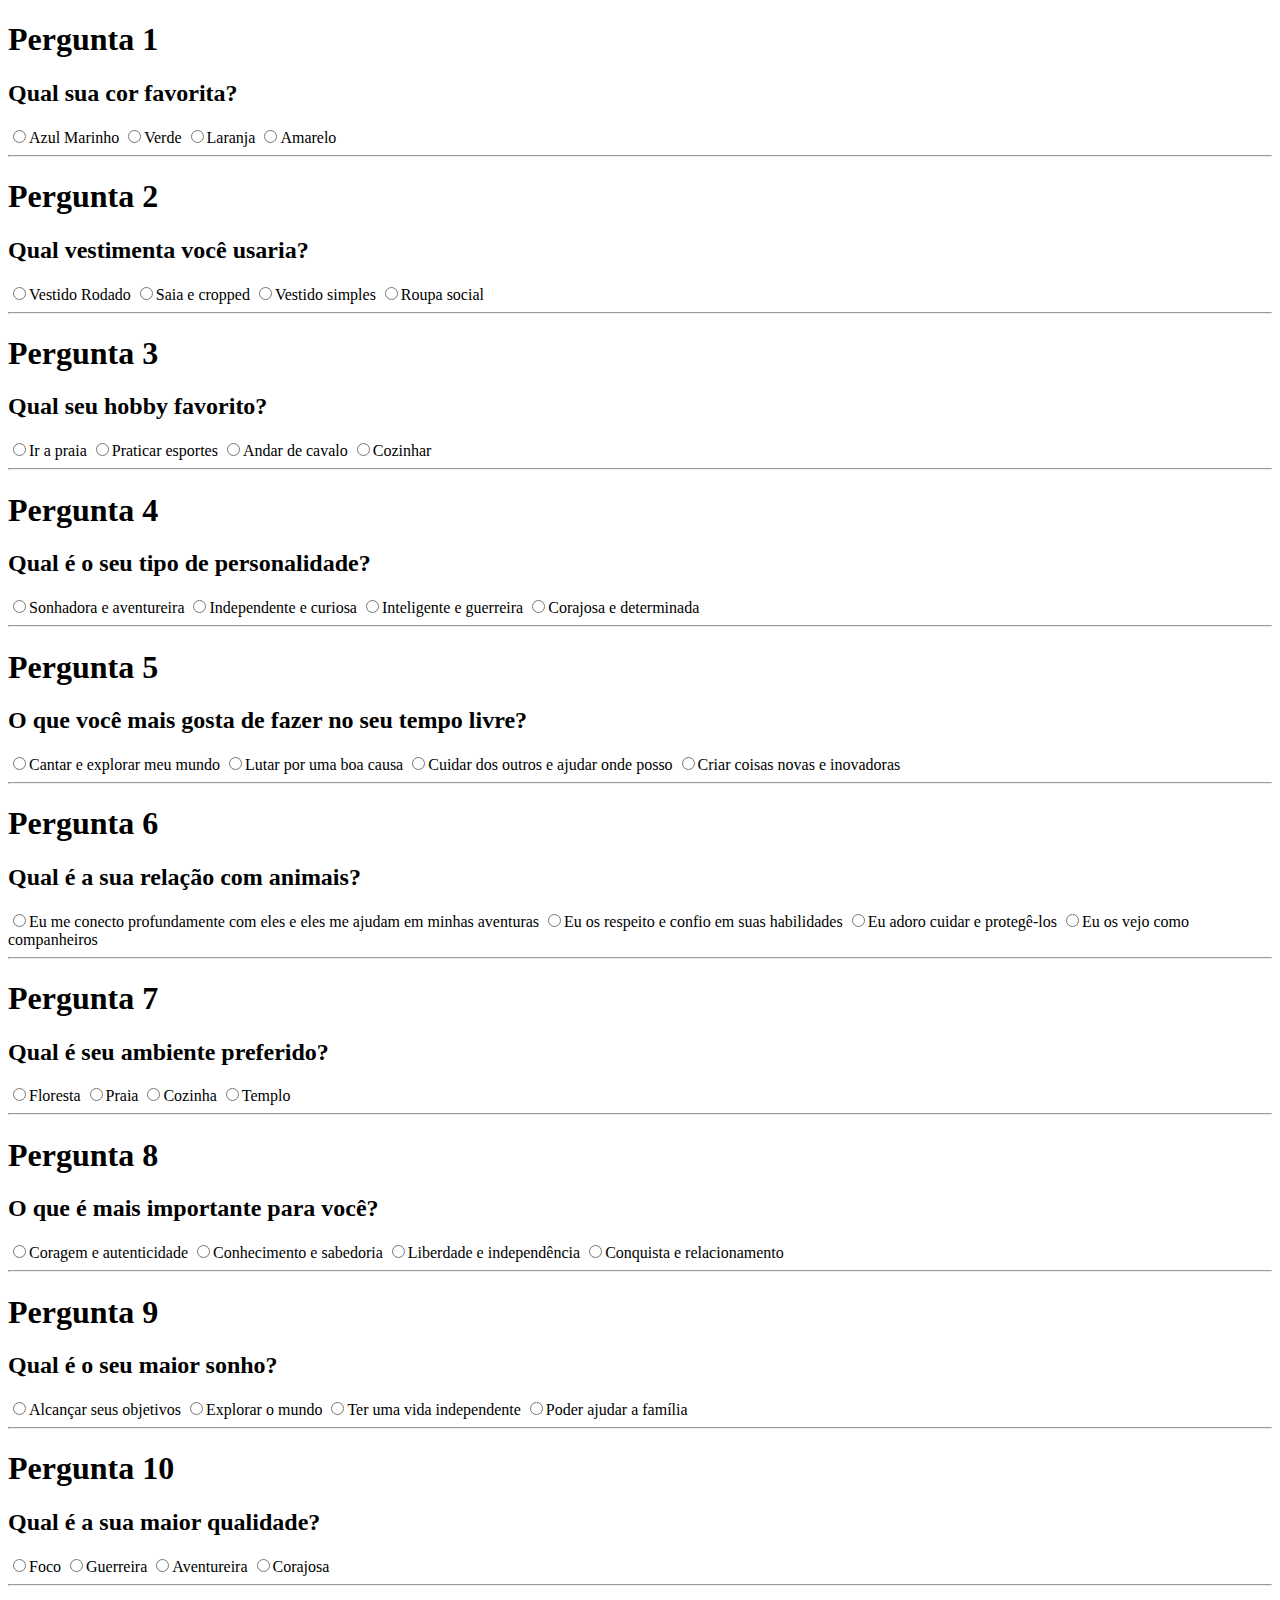
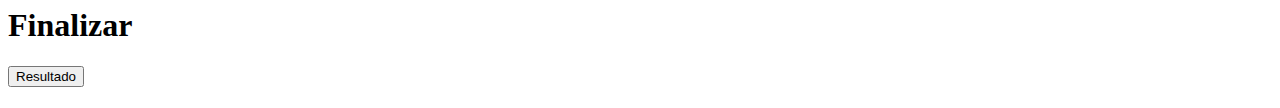
==== questoes.html @ 64bac866 "resuultadoatualizado" ====
<!DOCTYPE html>
<html lang="pt">
<head>
    <meta charset="UTF-8">
    <meta name="viewport" content="width=device-width, initial-scale=1.0">
    <title>Questões</title>
</head>
<body>
    <h1>Pergunta 1</h1>
    <h2>Qual sua cor favorita?</h2>
    <label><input type="radio" name="pergunta1" value="Merida">Azul Marinho </label>
    <label><input type="radio" name="pergunta1" value="Tiana">Verde</label>
    <label><input type="radio" name="pergunta1" value="Moana">Laranja</label>
    <label><input type="radio" name="pergunta1" value="Mulan">Amarelo</label>
    <hr>

    <h1>Pergunta 2</h1>
    <h2>Qual vestimenta você usaria?</h2>
    <label><input type="radio" name="pergunta2" value="Tiana">Vestido Rodado </label>
    <label><input type="radio" name="pergunta2" value="Moana">Saia e cropped </label>
    <label><input type="radio" name="pergunta2" value="Merida">Vestido simples </label>
    <label><input type="radio" name="pergunta2" value="Mulan">Roupa social </label>
    <hr>

    <h1>Pergunta 3</h1>
    <h2>Qual seu hobby favorito?</h2>
    <label><input type="radio" name="pergunta3" value="Moana">Ir a praia </label>
    <label><input type="radio" name="pergunta3" value="Merida">Praticar esportes </label>
    <label><input type="radio" name="pergunta3" value="Mulan">Andar de cavalo </label>
    <label><input type="radio" name="pergunta3" value="Tiana">Cozinhar </label>
    <hr>

    <h1>Pergunta 4</h1>
    <h2>Qual é o seu tipo de personalidade?</h2>
    <label><input type="radio" name="pergunta4" value="Merida">Sonhadora e aventureira </label>
    <label><input type="radio" name="pergunta4" value="Tiana">Independente e curiosa </label>
    <label><input type="radio" name="pergunta4" value="Mulan">Inteligente e guerreira </label>
    <label><input type="radio" name="pergunta4" value="Moana">Corajosa e determinada </label>
    <hr>

    <h1>Pergunta 5</h1>
    <h2>O que você mais gosta de fazer no seu tempo livre?</h2>
    <label><input type="radio" name="pergunta5" value="Moana">Cantar e explorar meu mundo </label>
    <label><input type="radio" name="pergunta5" value="Mulan">Lutar por uma boa causa </label>
    <label><input type="radio" name="pergunta5" value="Merida">Cuidar dos outros e ajudar onde posso </label>
    <label><input type="radio" name="pergunta1" value="Tiana">Criar coisas novas e inovadoras </label>
    <hr>

    <h1>Pergunta 6</h1>
    <h2>Qual é a sua relação com animais?</h2>
    <label><input type="radio" name="pergunta6" value="Mulan">Eu me conecto profundamente com eles e eles me ajudam em minhas aventuras </label>
    <label><input type="radio" name="pergunta6" value="Tiana">Eu os respeito e confio em suas habilidades </label>
    <label><input type="radio" name="pergunta6" value="Merida">Eu adoro cuidar e protegê-los </label>
    <label><input type="radio" name="pergunta6" value="Moana">Eu os vejo como companheiros </label>
    <hr>

    <h1>Pergunta 7</h1>
    <h2>Qual é seu ambiente preferido?</h2>
    <label><input type="radio" name="pergunta7" value="Merida">Floresta </label>
    <label><input type="radio" name="pergunta7" value="Moana">Praia </label>
    <label><input type="radio" name="pergunta7" value="Tiana">Cozinha </label>
    <label><input type="radio" name="pergunta7" value="Mulan">Templo</label>
    <hr>

    <h1>Pergunta 8</h1>
    <h2>O que é mais importante para você?</h2>
    <label><input type="radio" name="pergunta8" value="Moana">Coragem e autenticidade </label>
    <label><input type="radio" name="pergunta8" value="Mulan">Conhecimento e sabedoria</label>
    <label><input type="radio" name="pergunta8" value="Merida">Liberdade e independência </label>
    <label><input type="radio" name="pergunta8" value="Tiana">Conquista e relacionamento </label>
    <hr>

    <h1>Pergunta 9</h1>
    <h2>Qual é o seu maior sonho?</h2>
    <label><input type="radio" name="pergunta9" value="Tiana">Alcançar seus objetivos </label>
    <label><input type="radio" name="pergunta9" value="Moana">Explorar o mundo </label>
    <label><input type="radio" name="pergunta9" value="Merida">Ter uma vida independente </label>
    <label><input type="radio" name="pergunta9" value="Mulan">Poder ajudar a família </label>
    <hr>

    <h1>Pergunta 10</h1>
    <h2>Qual é a sua maior qualidade?</h2>
    <label><input type="radio" name="pergunta10" value="Tiana">Foco </label>
    <label><input type="radio" name="pergunta10" value="Mulan">Guerreira </label>
    <label><input type="radio" name="pergunta10" value="Moana">Aventureira </label>
    <label><input type="radio" name="pergunta10" value="Merida">Corajosa</label>
<hr>

     <h1>Finalizar</h1>
    <button id="btnresultado" onclick="resultadofinal()">Resultado</button>
    <h1 id="resultado"></h1>

    
</body>
</html>
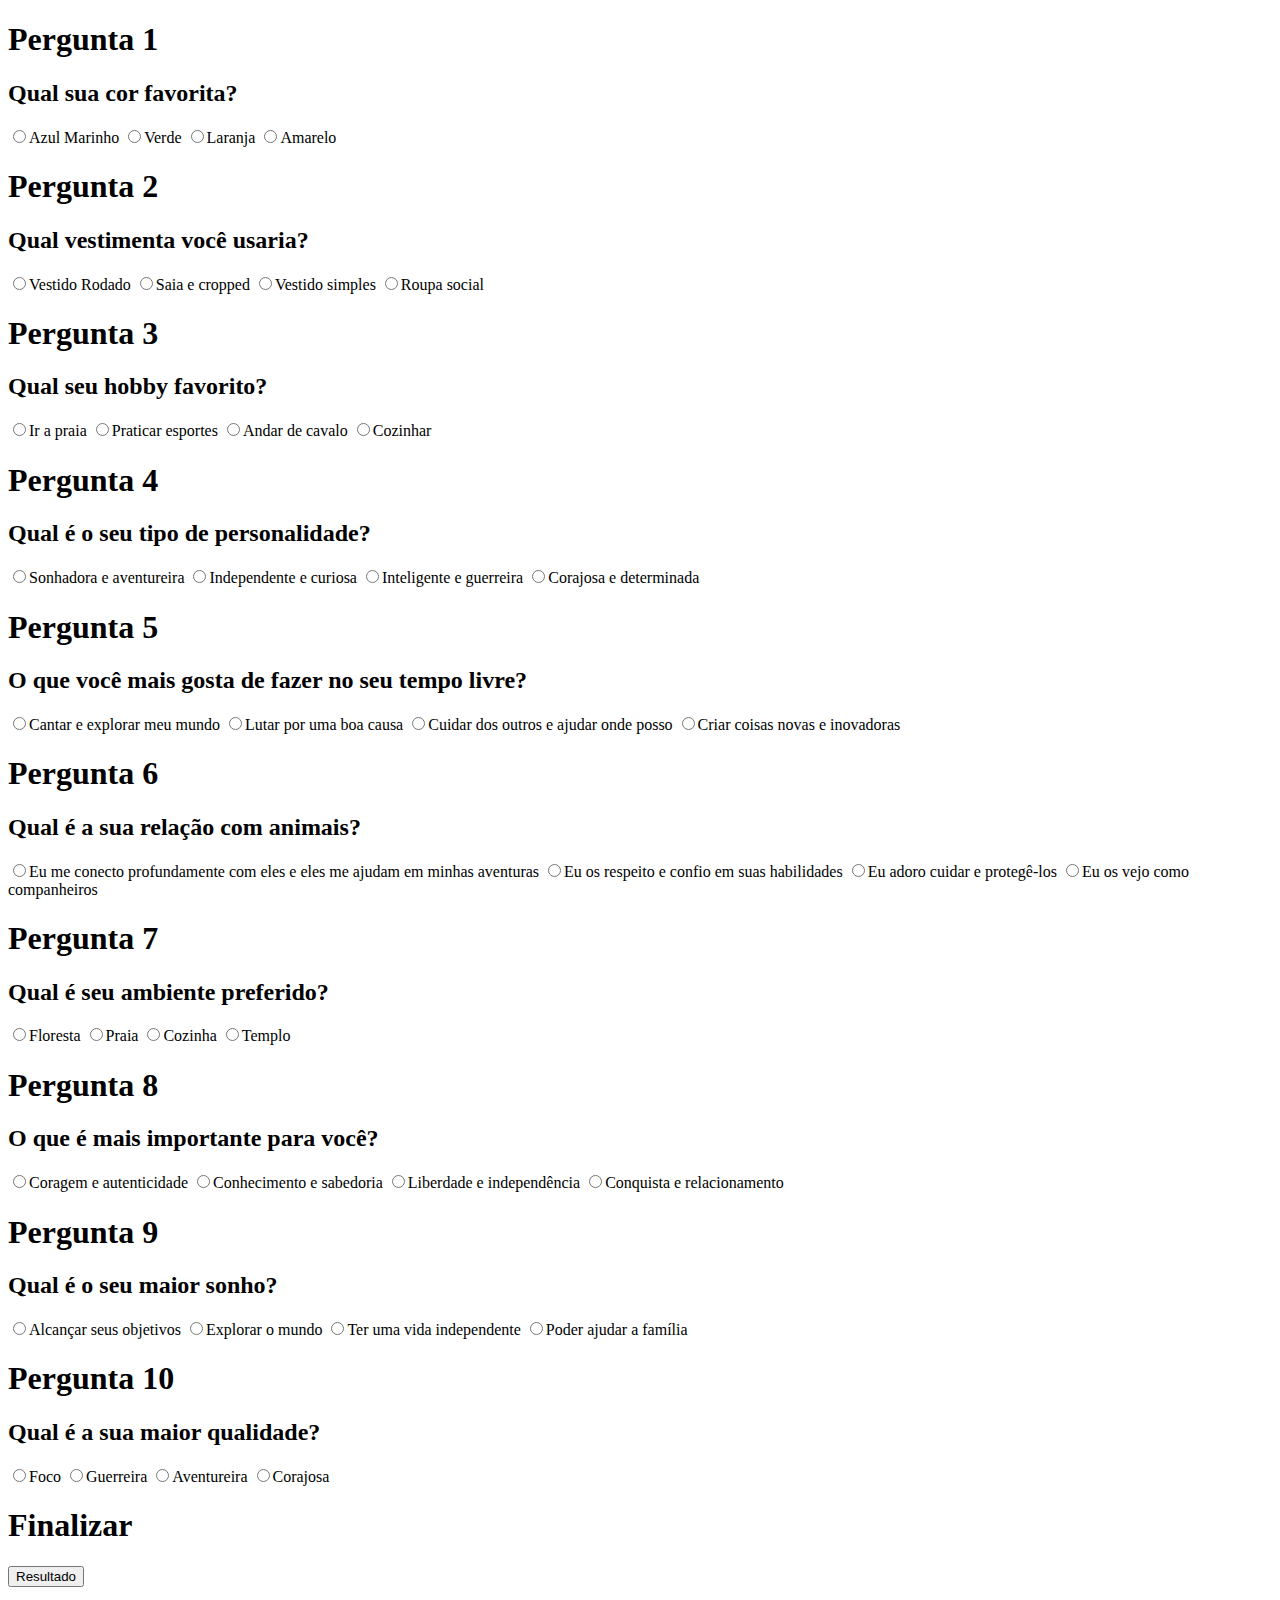
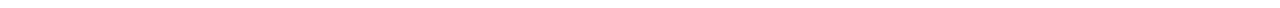
==== commit 5831d56f: "resultadoatualizado" ====
--- a/questoes.html
+++ b/questoes.html
@@ -12,7 +12,7 @@
     <label><input type="radio" name="pergunta1" value="Tiana">Verde</label>
     <label><input type="radio" name="pergunta1" value="Moana">Laranja</label>
     <label><input type="radio" name="pergunta1" value="Mulan">Amarelo</label>
-    <hr>
+    
 
     <h1>Pergunta 2</h1>
     <h2>Qual vestimenta você usaria?</h2>
@@ -20,7 +20,7 @@
     <label><input type="radio" name="pergunta2" value="Moana">Saia e cropped </label>
     <label><input type="radio" name="pergunta2" value="Merida">Vestido simples </label>
     <label><input type="radio" name="pergunta2" value="Mulan">Roupa social </label>
-    <hr>
+    
 
     <h1>Pergunta 3</h1>
     <h2>Qual seu hobby favorito?</h2>
@@ -28,7 +28,7 @@
     <label><input type="radio" name="pergunta3" value="Merida">Praticar esportes </label>
     <label><input type="radio" name="pergunta3" value="Mulan">Andar de cavalo </label>
     <label><input type="radio" name="pergunta3" value="Tiana">Cozinhar </label>
-    <hr>
+    
 
     <h1>Pergunta 4</h1>
     <h2>Qual é o seu tipo de personalidade?</h2>
@@ -36,7 +36,7 @@
     <label><input type="radio" name="pergunta4" value="Tiana">Independente e curiosa </label>
     <label><input type="radio" name="pergunta4" value="Mulan">Inteligente e guerreira </label>
     <label><input type="radio" name="pergunta4" value="Moana">Corajosa e determinada </label>
-    <hr>
+    
 
     <h1>Pergunta 5</h1>
     <h2>O que você mais gosta de fazer no seu tempo livre?</h2>
@@ -44,7 +44,7 @@
     <label><input type="radio" name="pergunta5" value="Mulan">Lutar por uma boa causa </label>
     <label><input type="radio" name="pergunta5" value="Merida">Cuidar dos outros e ajudar onde posso </label>
     <label><input type="radio" name="pergunta1" value="Tiana">Criar coisas novas e inovadoras </label>
-    <hr>
+    
 
     <h1>Pergunta 6</h1>
     <h2>Qual é a sua relação com animais?</h2>
@@ -52,7 +52,7 @@
     <label><input type="radio" name="pergunta6" value="Tiana">Eu os respeito e confio em suas habilidades </label>
     <label><input type="radio" name="pergunta6" value="Merida">Eu adoro cuidar e protegê-los </label>
     <label><input type="radio" name="pergunta6" value="Moana">Eu os vejo como companheiros </label>
-    <hr>
+    
 
     <h1>Pergunta 7</h1>
     <h2>Qual é seu ambiente preferido?</h2>
@@ -60,7 +60,7 @@
     <label><input type="radio" name="pergunta7" value="Moana">Praia </label>
     <label><input type="radio" name="pergunta7" value="Tiana">Cozinha </label>
     <label><input type="radio" name="pergunta7" value="Mulan">Templo</label>
-    <hr>
+    
 
     <h1>Pergunta 8</h1>
     <h2>O que é mais importante para você?</h2>
@@ -68,7 +68,7 @@
     <label><input type="radio" name="pergunta8" value="Mulan">Conhecimento e sabedoria</label>
     <label><input type="radio" name="pergunta8" value="Merida">Liberdade e independência </label>
     <label><input type="radio" name="pergunta8" value="Tiana">Conquista e relacionamento </label>
-    <hr>
+    
 
     <h1>Pergunta 9</h1>
     <h2>Qual é o seu maior sonho?</h2>
@@ -76,7 +76,7 @@
     <label><input type="radio" name="pergunta9" value="Moana">Explorar o mundo </label>
     <label><input type="radio" name="pergunta9" value="Merida">Ter uma vida independente </label>
     <label><input type="radio" name="pergunta9" value="Mulan">Poder ajudar a família </label>
-    <hr>
+    
 
     <h1>Pergunta 10</h1>
     <h2>Qual é a sua maior qualidade?</h2>
@@ -84,12 +84,12 @@
     <label><input type="radio" name="pergunta10" value="Mulan">Guerreira </label>
     <label><input type="radio" name="pergunta10" value="Moana">Aventureira </label>
     <label><input type="radio" name="pergunta10" value="Merida">Corajosa</label>
-<hr>
+
 
      <h1>Finalizar</h1>
     <button id="btnresultado" onclick="resultadofinal()">Resultado</button>
     <h1 id="resultado"></h1>
 
-    
+    <script src="resultado.js"></script>
 </body>
 </html>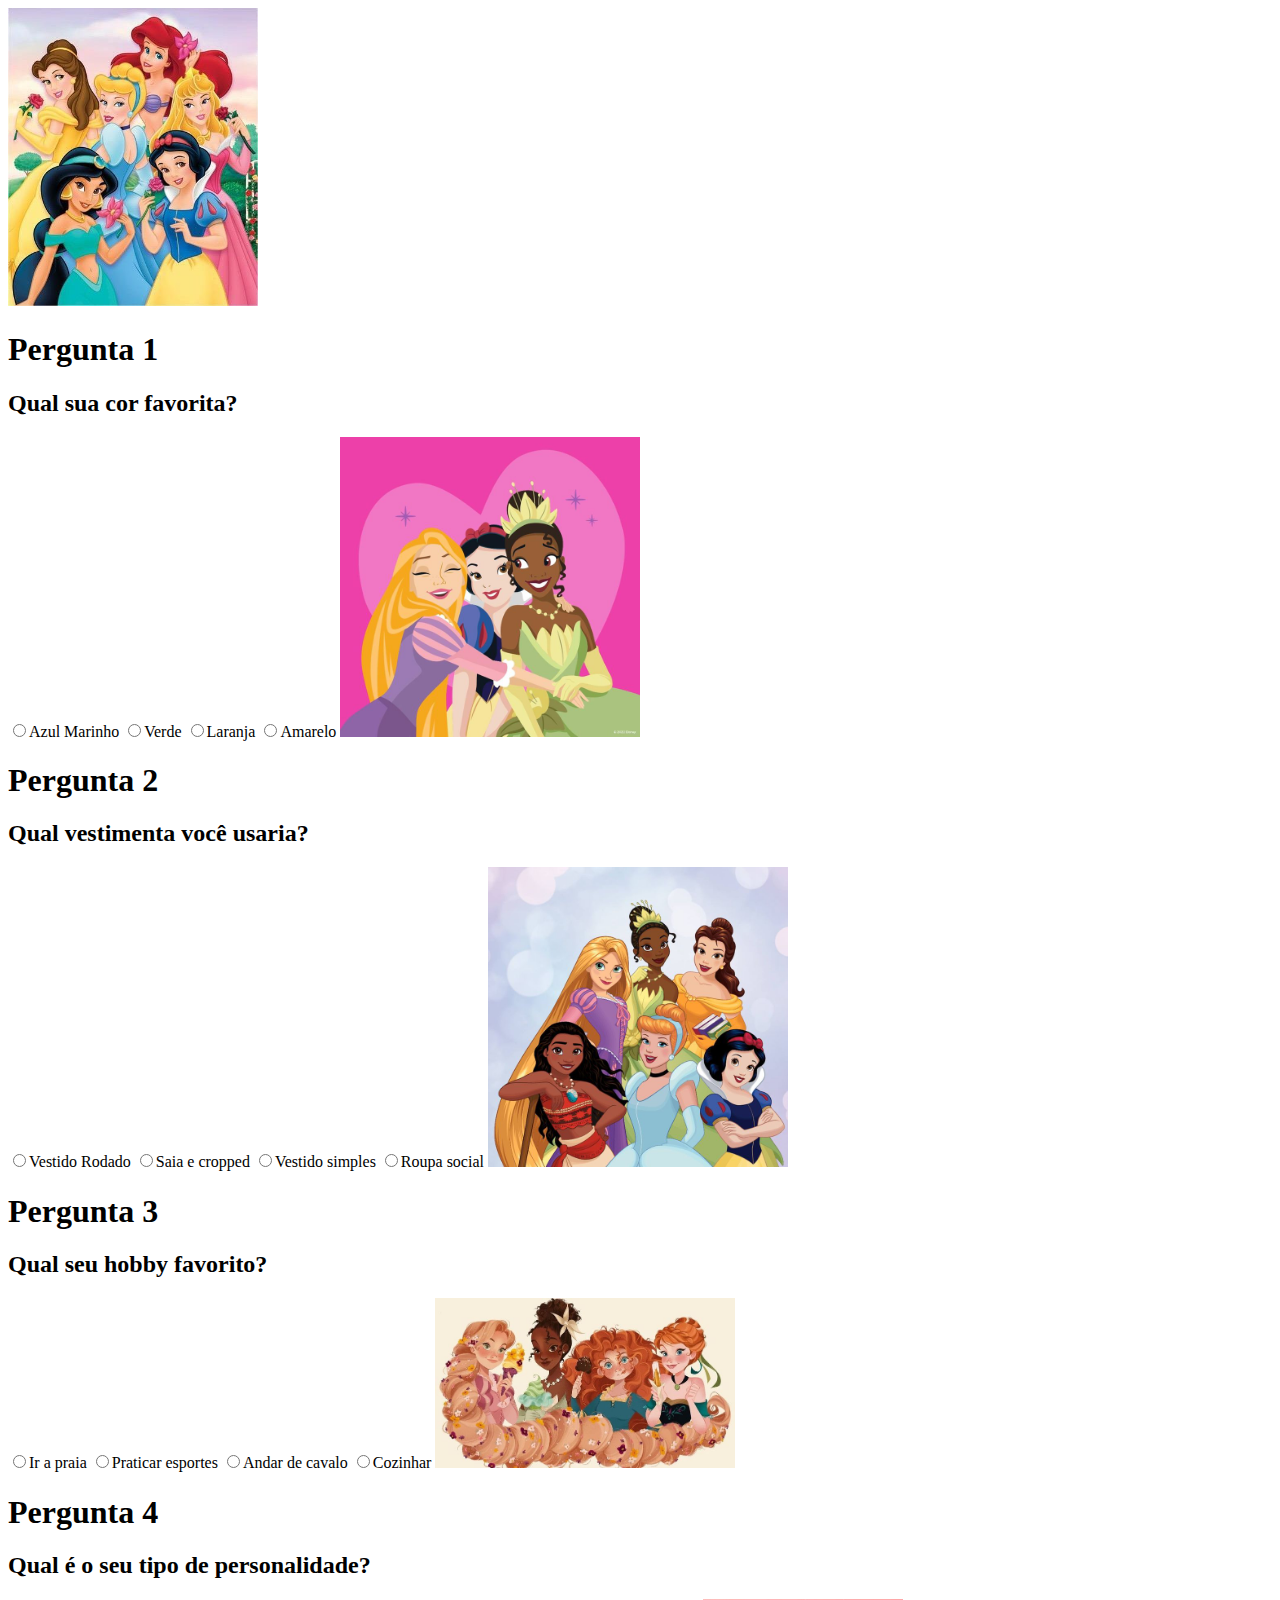
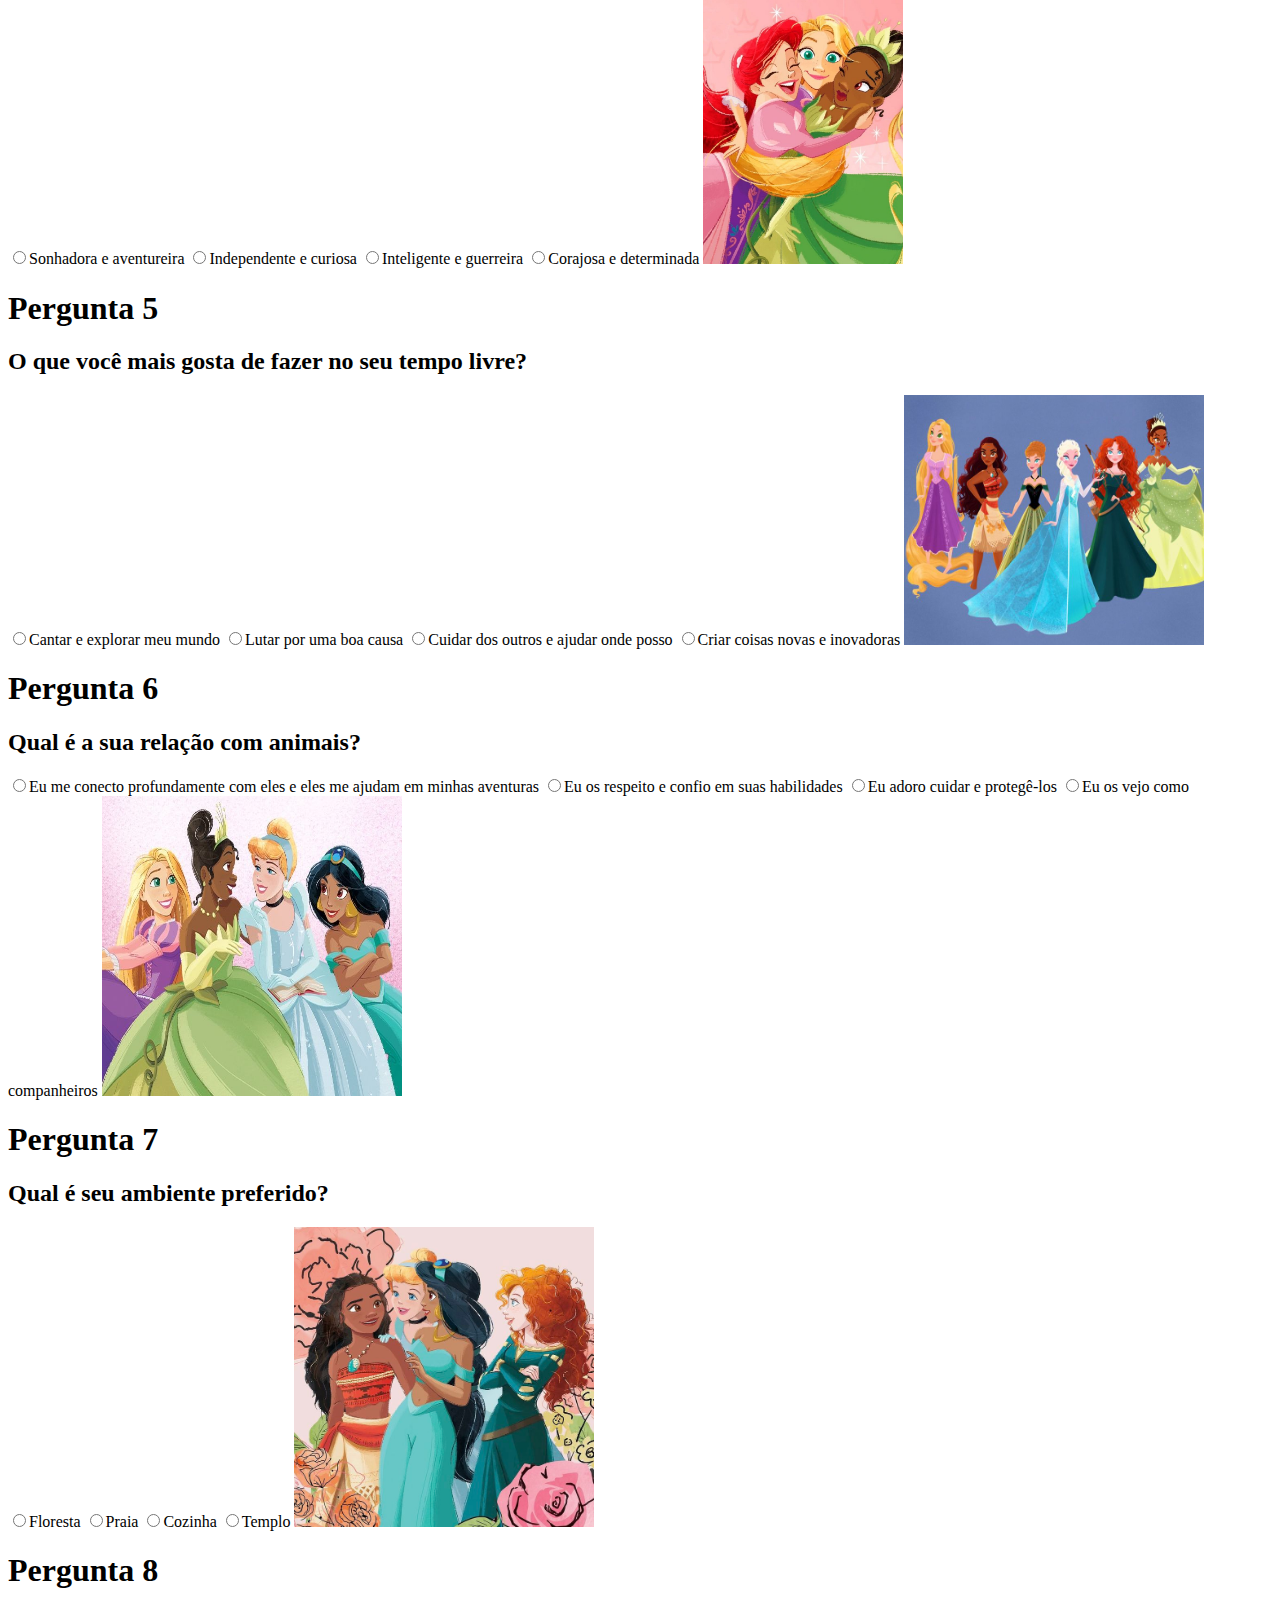
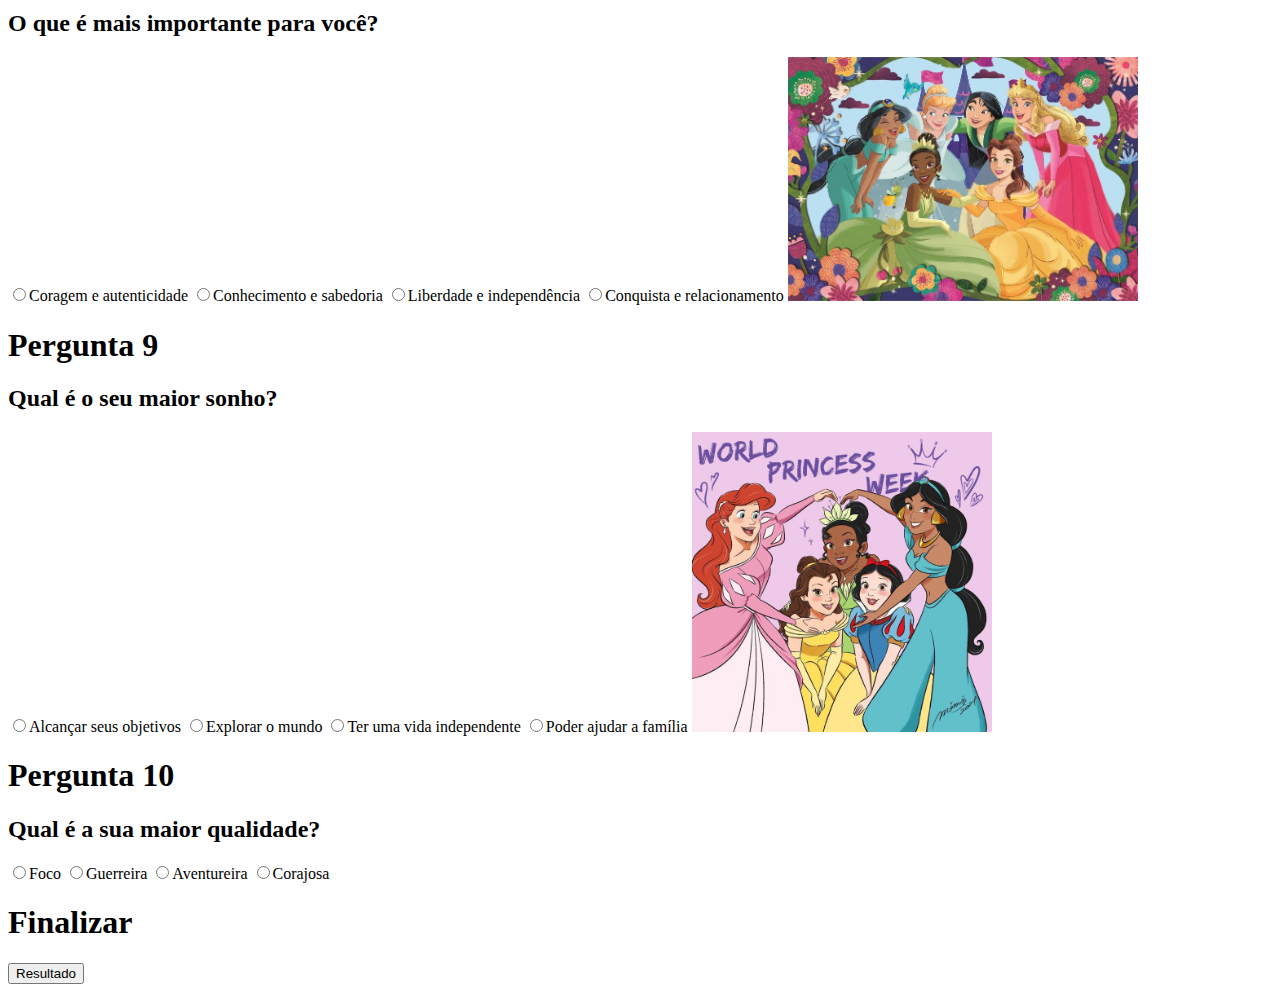
==== commit 5f961a3d: "Merge branch 'main' of https://github.com/nicoly222/Teste" ====
--- a/questoes.html
+++ b/questoes.html
@@ -6,7 +6,9 @@
     <title>Questões</title>
 </head>
 <body>
-    <h1>Pergunta 1</h1>
+
+    <img src="princesas1.jpg" width="250" heith="300">
+    <h1>Pergunta 1</h1> 
     <h2>Qual sua cor favorita?</h2>
     <label><input type="radio" name="pergunta1" value="Merida">Azul Marinho </label>
     <label><input type="radio" name="pergunta1" value="Tiana">Verde</label>
@@ -14,6 +16,7 @@
     <label><input type="radio" name="pergunta1" value="Mulan">Amarelo</label>
     
 
+    <img src="princesas2.jpg" width="300" heigth="300">
     <h1>Pergunta 2</h1>
     <h2>Qual vestimenta você usaria?</h2>
     <label><input type="radio" name="pergunta2" value="Tiana">Vestido Rodado </label>
@@ -22,6 +25,7 @@
     <label><input type="radio" name="pergunta2" value="Mulan">Roupa social </label>
     
 
+    <img src="princesas3.jpg" width="300" heigth="300">
     <h1>Pergunta 3</h1>
     <h2>Qual seu hobby favorito?</h2>
     <label><input type="radio" name="pergunta3" value="Moana">Ir a praia </label>
@@ -30,6 +34,8 @@
     <label><input type="radio" name="pergunta3" value="Tiana">Cozinhar </label>
     
 
+
+    <img src="princesa4.jpg" width="300" heigth="300">
     <h1>Pergunta 4</h1>
     <h2>Qual é o seu tipo de personalidade?</h2>
     <label><input type="radio" name="pergunta4" value="Merida">Sonhadora e aventureira </label>
@@ -38,6 +44,7 @@
     <label><input type="radio" name="pergunta4" value="Moana">Corajosa e determinada </label>
     
 
+    <img src="princesa5.jpg"width="200" heigth="300">
     <h1>Pergunta 5</h1>
     <h2>O que você mais gosta de fazer no seu tempo livre?</h2>
     <label><input type="radio" name="pergunta5" value="Moana">Cantar e explorar meu mundo </label>
@@ -46,6 +53,7 @@
     <label><input type="radio" name="pergunta1" value="Tiana">Criar coisas novas e inovadoras </label>
     
 
+    <img src="princesa6.jpg" width="300" height="250">
     <h1>Pergunta 6</h1>
     <h2>Qual é a sua relação com animais?</h2>
     <label><input type="radio" name="pergunta6" value="Mulan">Eu me conecto profundamente com eles e eles me ajudam em minhas aventuras </label>
@@ -54,6 +62,7 @@
     <label><input type="radio" name="pergunta6" value="Moana">Eu os vejo como companheiros </label>
     
 
+    <img src="princesa7.jpg" width="300" height="300">
     <h1>Pergunta 7</h1>
     <h2>Qual é seu ambiente preferido?</h2>
     <label><input type="radio" name="pergunta7" value="Merida">Floresta </label>
@@ -62,6 +71,7 @@
     <label><input type="radio" name="pergunta7" value="Mulan">Templo</label>
     
 
+    <img src="princesa8.jpg" width="300" height="300">
     <h1>Pergunta 8</h1>
     <h2>O que é mais importante para você?</h2>
     <label><input type="radio" name="pergunta8" value="Moana">Coragem e autenticidade </label>
@@ -70,6 +80,7 @@
     <label><input type="radio" name="pergunta8" value="Tiana">Conquista e relacionamento </label>
     
 
+    <img src ="princesa9.jpg" width="350" heigth="400">
     <h1>Pergunta 9</h1>
     <h2>Qual é o seu maior sonho?</h2>
     <label><input type="radio" name="pergunta9" value="Tiana">Alcançar seus objetivos </label>
@@ -78,6 +89,7 @@
     <label><input type="radio" name="pergunta9" value="Mulan">Poder ajudar a família </label>
     
 
+    <img src="princesa10.jpg" width="300" height="300">
     <h1>Pergunta 10</h1>
     <h2>Qual é a sua maior qualidade?</h2>
     <label><input type="radio" name="pergunta10" value="Tiana">Foco </label>
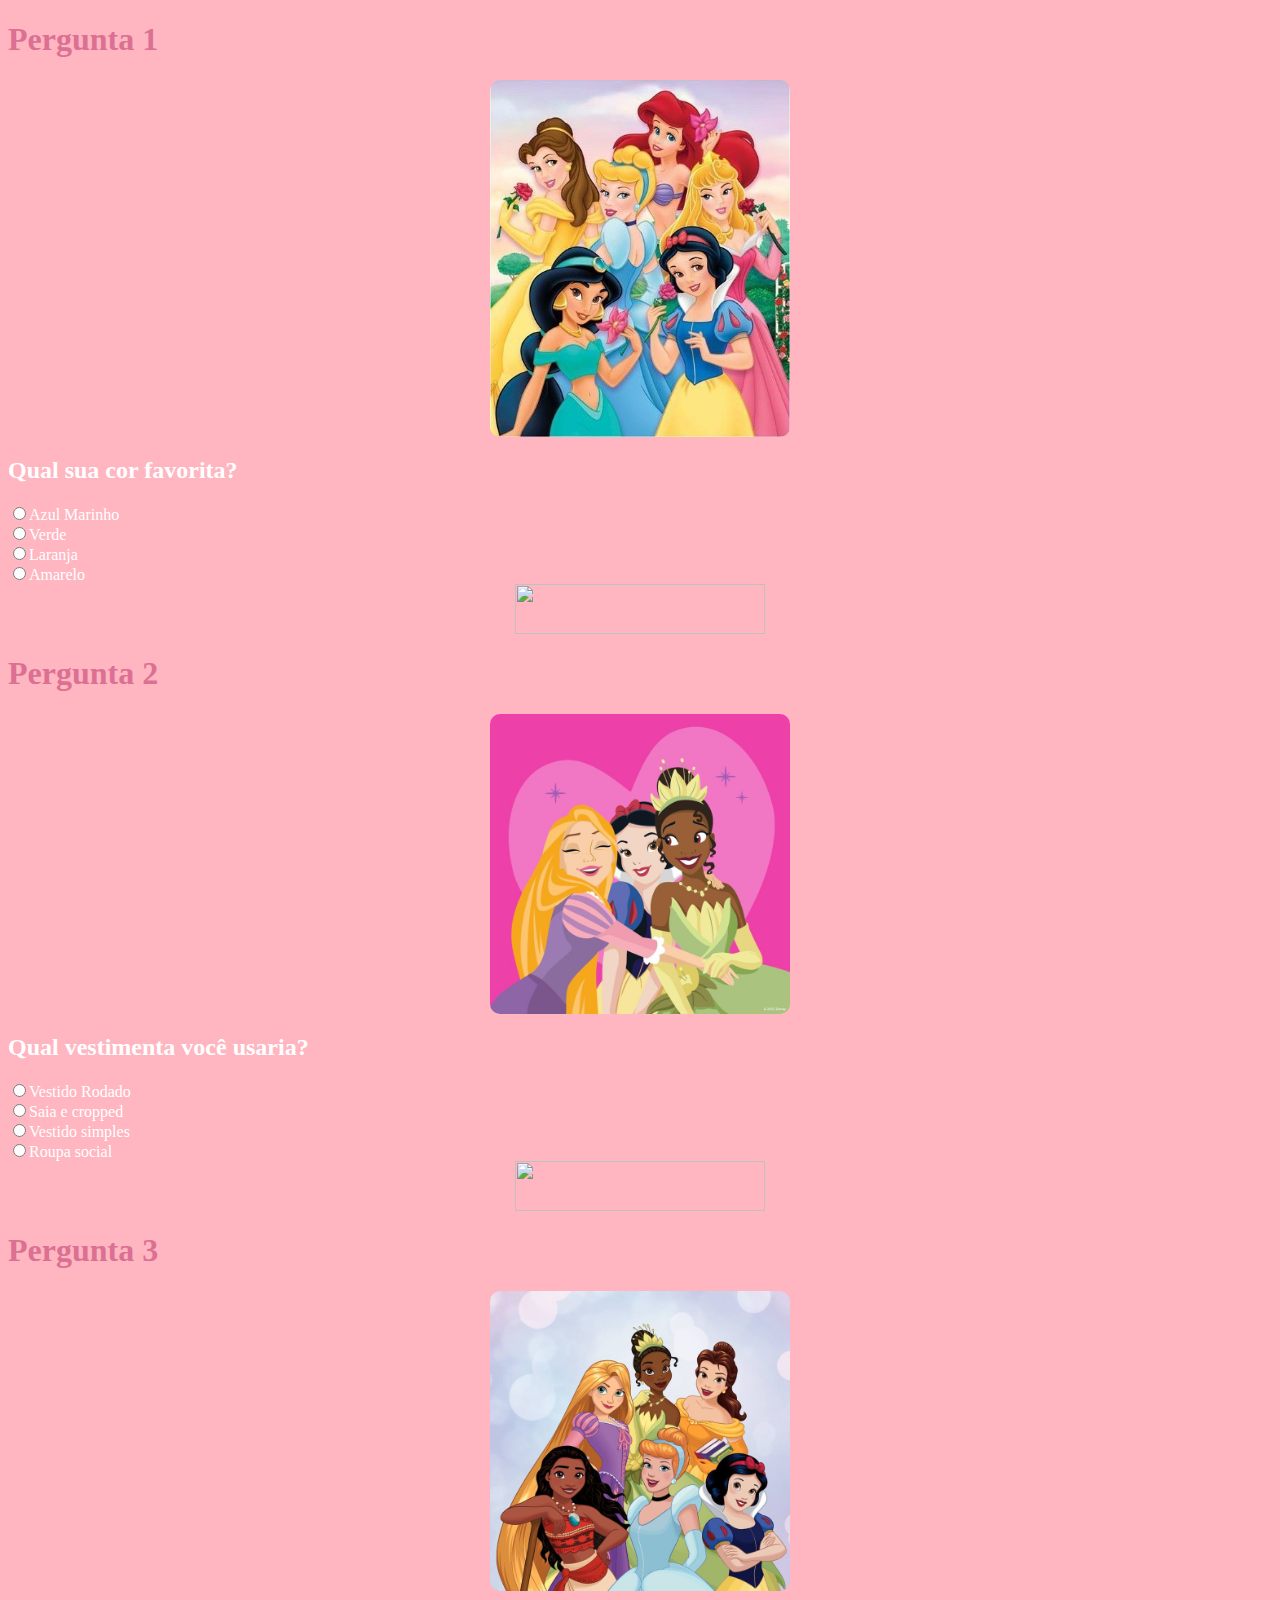
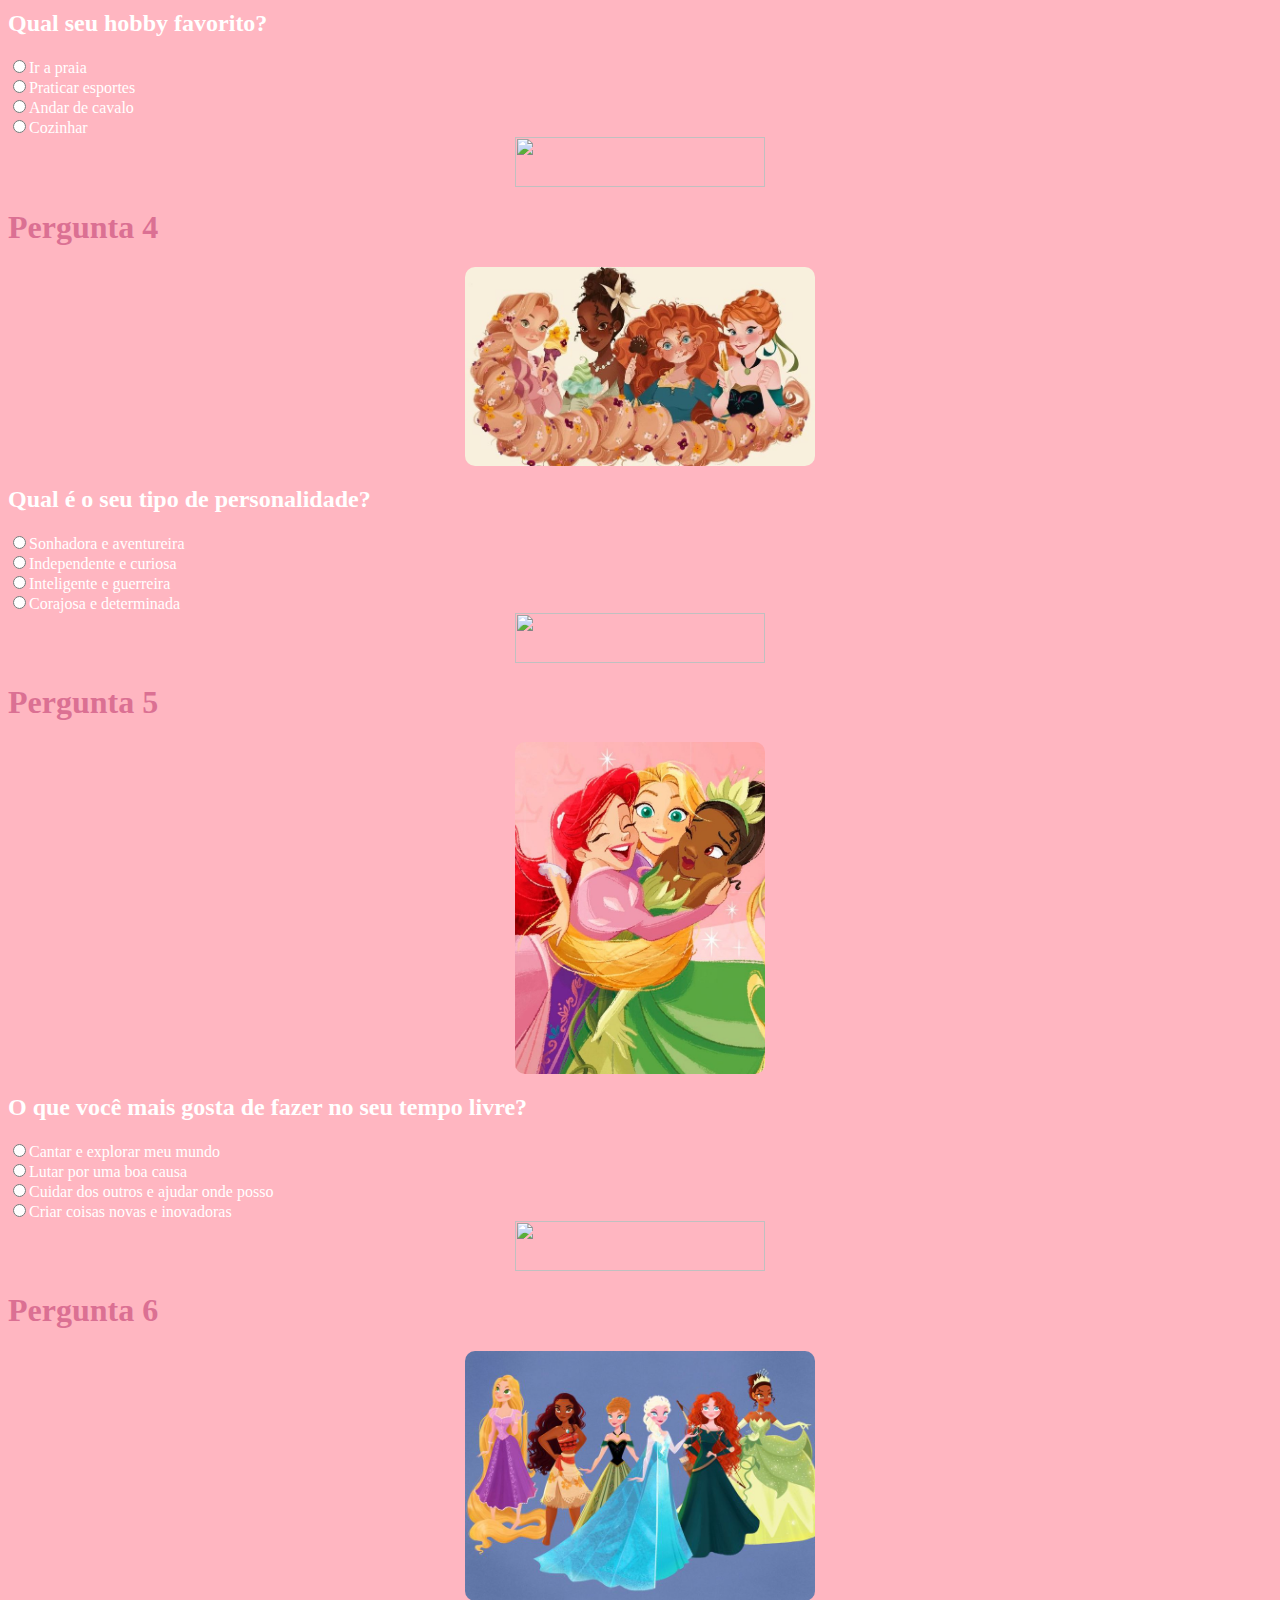
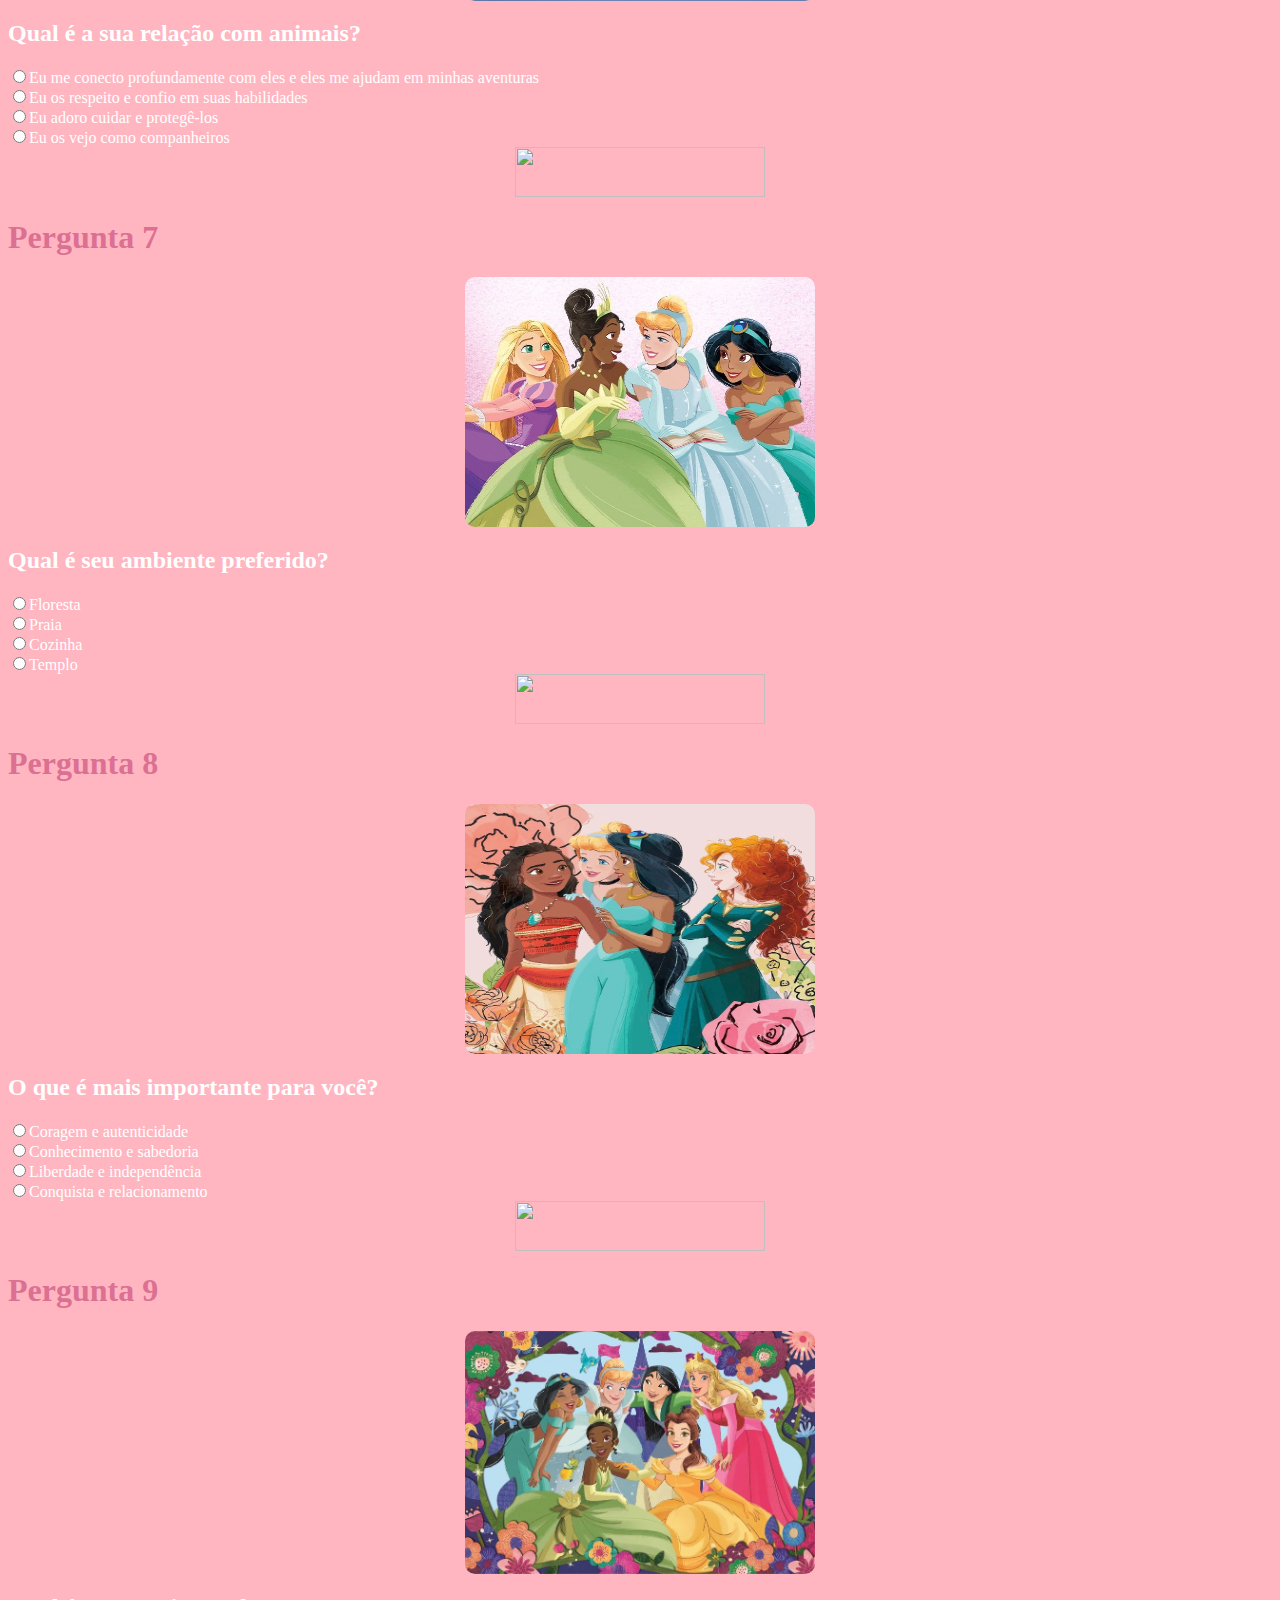
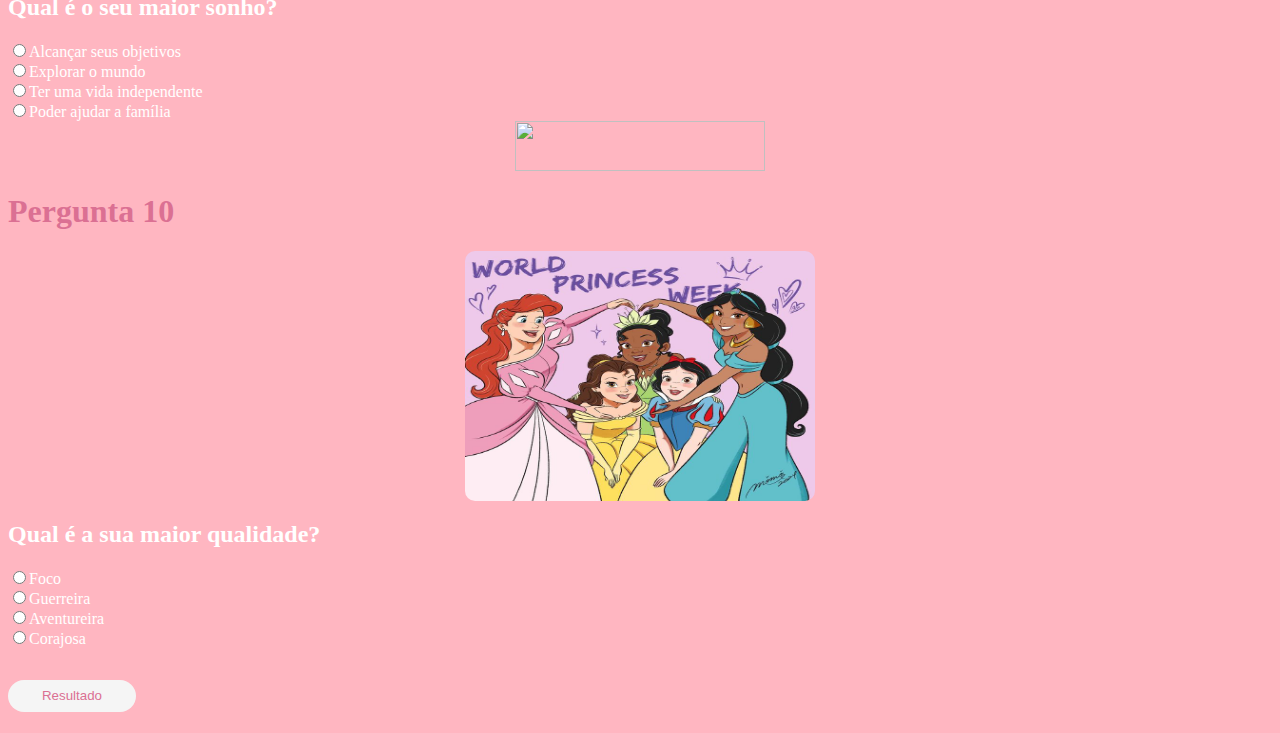
==== commit dffb9a05: "finalizacao" ====
--- a/questoes.html
+++ b/questoes.html
@@ -1,104 +1,117 @@
 <!DOCTYPE html>
 <html lang="pt">
 <head>
+    <link rel="stylesheet" href="questoes.css">
+
     <meta charset="UTF-8">
     <meta name="viewport" content="width=device-width, initial-scale=1.0">
     <title>Questões</title>
+    
 </head>
 <body>
 
-    <img src="princesas1.jpg" width="250" heith="300">
     <h1>Pergunta 1</h1> 
+    <img class="img" src="princesas1.jpg" width="300" heith="300">
     <h2>Qual sua cor favorita?</h2>
-    <label><input type="radio" name="pergunta1" value="Merida">Azul Marinho </label>
-    <label><input type="radio" name="pergunta1" value="Tiana">Verde</label>
-    <label><input type="radio" name="pergunta1" value="Moana">Laranja</label>
-    <label><input type="radio" name="pergunta1" value="Mulan">Amarelo</label>
+    <label><input type="radio" name="pergunta1" value="Merida">Azul Marinho </label><br>
+    <label><input type="radio" name="pergunta1" value="Tiana">Verde</label><br>
+    <label><input type="radio" name="pergunta1" value="Moana">Laranja</label><br>
+    <label><input type="radio" name="pergunta1" value="Mulan">Amarelo</label><br>
+    
+    <img class="flores" src="Flores-removebg-preview.png" width="250" height="50">
+
+    <h1>Pergunta 2</h1>
+    <img class="img" src="princesas2.jpg" width="300" heigth="300">
+    <h2>Qual vestimenta você usaria?</h2>
+    <label><input type="radio" name="pergunta2" value="Tiana">Vestido Rodado </label><br>
+    <label><input type="radio" name="pergunta2" value="Moana">Saia e cropped </label><br>
+    <label><input type="radio" name="pergunta2" value="Merida">Vestido simples </label><br>
+    <label><input type="radio" name="pergunta2" value="Mulan">Roupa social </label><br>
+
+    <img class="flores" src="Flores-removebg-preview.png" width="250" height="50">
+
+    <h1>Pergunta 3</h1>
+    <img  class="img" src="princesas3.jpg" width="300" heigth="300">
+    <h2>Qual seu hobby favorito?</h2>
+    <label><input type="radio" name="pergunta3" value="Moana">Ir a praia </label><br>
+    <label><input type="radio" name="pergunta3" value="Merida">Praticar esportes </label><br>
+    <label><input type="radio" name="pergunta3" value="Mulan">Andar de cavalo </label><br>
+    <label><input type="radio" name="pergunta3" value="Tiana">Cozinhar </label><br>
+    
+    <img class="flores" src="Flores-removebg-preview.png" width="250" height="50">
+
+    <h1>Pergunta 4</h1>
+    <img class="img" src="princesa4.jpg" width="350" heigth="300">
+    <h2>Qual é o seu tipo de personalidade?</h2>
+    <label><input type="radio" name="pergunta4" value="Merida">Sonhadora e aventureira </label><br>
+    <label><input type="radio" name="pergunta4" value="Tiana">Independente e curiosa </label><br>
+    <label><input type="radio" name="pergunta4" value="Mulan">Inteligente e guerreira </label><br>
+    <label><input type="radio" name="pergunta4" value="Moana">Corajosa e determinada </label><br>
+    
+    <img class="flores" src="Flores-removebg-preview.png" width="250" height="50">
+
+    <h1>Pergunta 5</h1>
+    <img class="img" src="princesa5.jpg"width="250" heigth="250">
+    <h2>O que você mais gosta de fazer no seu tempo livre?</h2>
+    <label><input type="radio" name="pergunta5" value="Moana">Cantar e explorar meu mundo </label><br>
+    <label><input type="radio" name="pergunta5" value="Mulan">Lutar por uma boa causa </label><br>
+    <label><input type="radio" name="pergunta5" value="Merida">Cuidar dos outros e ajudar onde posso </label><br>
+    <label><input type="radio" name="pergunta1" value="Tiana">Criar coisas novas e inovadoras </label><br>
+    
+    <img class="flores" src="Flores-removebg-preview.png" width="250" height="50">
+    
+    <h1>Pergunta 6</h1>
+    <img class="img" src="princesa6.jpg" width="350" height="250">
+    <h2>Qual é a sua relação com animais?</h2>
+    <label><input type="radio" name="pergunta6" value="Mulan">Eu me conecto profundamente com eles e eles me ajudam em minhas aventuras </label><br>
+    <label><input type="radio" name="pergunta6" value="Tiana">Eu os respeito e confio em suas habilidades </label><br>
+    <label><input type="radio" name="pergunta6" value="Merida">Eu adoro cuidar e protegê-los </label><br>
+    <label><input type="radio" name="pergunta6" value="Moana">Eu os vejo como companheiros </label><br>
     
 
-    <img src="princesas2.jpg" width="300" heigth="300">
-    <h1>Pergunta 2</h1>
-    <h2>Qual vestimenta você usaria?</h2>
-    <label><input type="radio" name="pergunta2" value="Tiana">Vestido Rodado </label>
-    <label><input type="radio" name="pergunta2" value="Moana">Saia e cropped </label>
-    <label><input type="radio" name="pergunta2" value="Merida">Vestido simples </label>
-    <label><input type="radio" name="pergunta2" value="Mulan">Roupa social </label>
+    <img class="flores" src="Flores-removebg-preview.png" width="250" height="50">
+
+    <h1>Pergunta 7</h1>
+    <img class="img" src="princesa7.jpg" width="350" height="250">
+    <h2>Qual é seu ambiente preferido?</h2>
+    <label><input type="radio" name="pergunta7" value="Merida">Floresta </label><br>
+    <label><input type="radio" name="pergunta7" value="Moana">Praia </label><br>
+    <label><input type="radio" name="pergunta7" value="Tiana">Cozinha </label><br>
+    <label><input type="radio" name="pergunta7" value="Mulan">Templo</label><br>
+    
+    <img class="flores" src="Flores-removebg-preview.png" width="250" height="50">
+    
+    <h1>Pergunta 8</h1>
+    <img class="img" src="princesa8.jpg" width="350" height="250">
+    <h2>O que é mais importante para você?</h2>
+    <label><input type="radio" name="pergunta8" value="Moana">Coragem e autenticidade </label><br>
+    <label><input type="radio" name="pergunta8" value="Mulan">Conhecimento e sabedoria</label><br>
+    <label><input type="radio" name="pergunta8" value="Merida">Liberdade e independência </label><br>
+    <label><input type="radio" name="pergunta8" value="Tiana">Conquista e relacionamento </label><br>
     
 
-    <img src="princesas3.jpg" width="300" heigth="300">
-    <h1>Pergunta 3</h1>
-    <h2>Qual seu hobby favorito?</h2>
-    <label><input type="radio" name="pergunta3" value="Moana">Ir a praia </label>
-    <label><input type="radio" name="pergunta3" value="Merida">Praticar esportes </label>
-    <label><input type="radio" name="pergunta3" value="Mulan">Andar de cavalo </label>
-    <label><input type="radio" name="pergunta3" value="Tiana">Cozinhar </label>
-    
+    <img class="flores" src="Flores-removebg-preview.png" width="250" height="50">
+
+    <h1>Pergunta 9</h1>
+    <img  class="img" src ="princesa9.jpg" width="350" heigth="450">
+    <h2>Qual é o seu maior sonho?</h2>
+    <label><input type="radio" name="pergunta9" value="Tiana">Alcançar seus objetivos </label><br>
+    <label><input type="radio" name="pergunta9" value="Moana">Explorar o mundo </label><br>
+    <label><input type="radio" name="pergunta9" value="Merida">Ter uma vida independente </label><br>
+    <label><input type="radio" name="pergunta9" value="Mulan">Poder ajudar a família </label><br>
+
+    <img class="flores" src="Flores-removebg-preview.png" width="250" height="50">
+
+    <h1>Pergunta 10</h1>
+    <img class="img" src="princesa10.jpg" width="350" height="250">
+    <h2>Qual é a sua maior qualidade?</h2>
+    <label><input type="radio" name="pergunta10" value="Tiana">Foco </label><br>
+    <label><input type="radio" name="pergunta10" value="Mulan">Guerreira </label><br>
+    <label><input type="radio" name="pergunta10" value="Moana">Aventureira </label><br>
+    <label><input type="radio" name="pergunta10" value="Merida">Corajosa</label><br>
 
 
-    <img src="princesa4.jpg" width="300" heigth="300">
-    <h1>Pergunta 4</h1>
-    <h2>Qual é o seu tipo de personalidade?</h2>
-    <label><input type="radio" name="pergunta4" value="Merida">Sonhadora e aventureira </label>
-    <label><input type="radio" name="pergunta4" value="Tiana">Independente e curiosa </label>
-    <label><input type="radio" name="pergunta4" value="Mulan">Inteligente e guerreira </label>
-    <label><input type="radio" name="pergunta4" value="Moana">Corajosa e determinada </label>
-    
-
-    <img src="princesa5.jpg"width="200" heigth="300">
-    <h1>Pergunta 5</h1>
-    <h2>O que você mais gosta de fazer no seu tempo livre?</h2>
-    <label><input type="radio" name="pergunta5" value="Moana">Cantar e explorar meu mundo </label>
-    <label><input type="radio" name="pergunta5" value="Mulan">Lutar por uma boa causa </label>
-    <label><input type="radio" name="pergunta5" value="Merida">Cuidar dos outros e ajudar onde posso </label>
-    <label><input type="radio" name="pergunta1" value="Tiana">Criar coisas novas e inovadoras </label>
-    
-
-    <img src="princesa6.jpg" width="300" height="250">
-    <h1>Pergunta 6</h1>
-    <h2>Qual é a sua relação com animais?</h2>
-    <label><input type="radio" name="pergunta6" value="Mulan">Eu me conecto profundamente com eles e eles me ajudam em minhas aventuras </label>
-    <label><input type="radio" name="pergunta6" value="Tiana">Eu os respeito e confio em suas habilidades </label>
-    <label><input type="radio" name="pergunta6" value="Merida">Eu adoro cuidar e protegê-los </label>
-    <label><input type="radio" name="pergunta6" value="Moana">Eu os vejo como companheiros </label>
-    
-
-    <img src="princesa7.jpg" width="300" height="300">
-    <h1>Pergunta 7</h1>
-    <h2>Qual é seu ambiente preferido?</h2>
-    <label><input type="radio" name="pergunta7" value="Merida">Floresta </label>
-    <label><input type="radio" name="pergunta7" value="Moana">Praia </label>
-    <label><input type="radio" name="pergunta7" value="Tiana">Cozinha </label>
-    <label><input type="radio" name="pergunta7" value="Mulan">Templo</label>
-    
-
-    <img src="princesa8.jpg" width="300" height="300">
-    <h1>Pergunta 8</h1>
-    <h2>O que é mais importante para você?</h2>
-    <label><input type="radio" name="pergunta8" value="Moana">Coragem e autenticidade </label>
-    <label><input type="radio" name="pergunta8" value="Mulan">Conhecimento e sabedoria</label>
-    <label><input type="radio" name="pergunta8" value="Merida">Liberdade e independência </label>
-    <label><input type="radio" name="pergunta8" value="Tiana">Conquista e relacionamento </label>
-    
-
-    <img src ="princesa9.jpg" width="350" heigth="400">
-    <h1>Pergunta 9</h1>
-    <h2>Qual é o seu maior sonho?</h2>
-    <label><input type="radio" name="pergunta9" value="Tiana">Alcançar seus objetivos </label>
-    <label><input type="radio" name="pergunta9" value="Moana">Explorar o mundo </label>
-    <label><input type="radio" name="pergunta9" value="Merida">Ter uma vida independente </label>
-    <label><input type="radio" name="pergunta9" value="Mulan">Poder ajudar a família </label>
-    
-
-    <img src="princesa10.jpg" width="300" height="300">
-    <h1>Pergunta 10</h1>
-    <h2>Qual é a sua maior qualidade?</h2>
-    <label><input type="radio" name="pergunta10" value="Tiana">Foco </label>
-    <label><input type="radio" name="pergunta10" value="Mulan">Guerreira </label>
-    <label><input type="radio" name="pergunta10" value="Moana">Aventureira </label>
-    <label><input type="radio" name="pergunta10" value="Merida">Corajosa</label>
-
-
-     <h1>Finalizar</h1>
+     
     <button id="btnresultado" onclick="resultadofinal()">Resultado</button>
     <h1 id="resultado"></h1>
 
--- a/questoes.css
+++ b/questoes.css
@@ -0,0 +1,45 @@
+body {
+    background-color: #ffb6c1
+    
+}
+
+body {
+        color: white; 
+}
+
+.img{
+    border-radius: 10px;
+    margin: auto;
+    display: block;
+    
+}
+
+.flores{
+  margin:auto;
+  display: block;
+
+  
+}
+
+
+h1 {
+    color: palevioletred; 
+  }
+
+  h2{
+    font-family: 'Georgia', serif;
+  }
+
+  #btnresultado{
+    background-color: rgb(245, 245, 245);
+    border-style: none;
+     border-radius: 8rem;
+     cursor: pointer;
+     width: 8rem;
+     height: 2rem;
+     color: palevioletred;
+     margin-top: 2rem;
+  }
+
+
+
